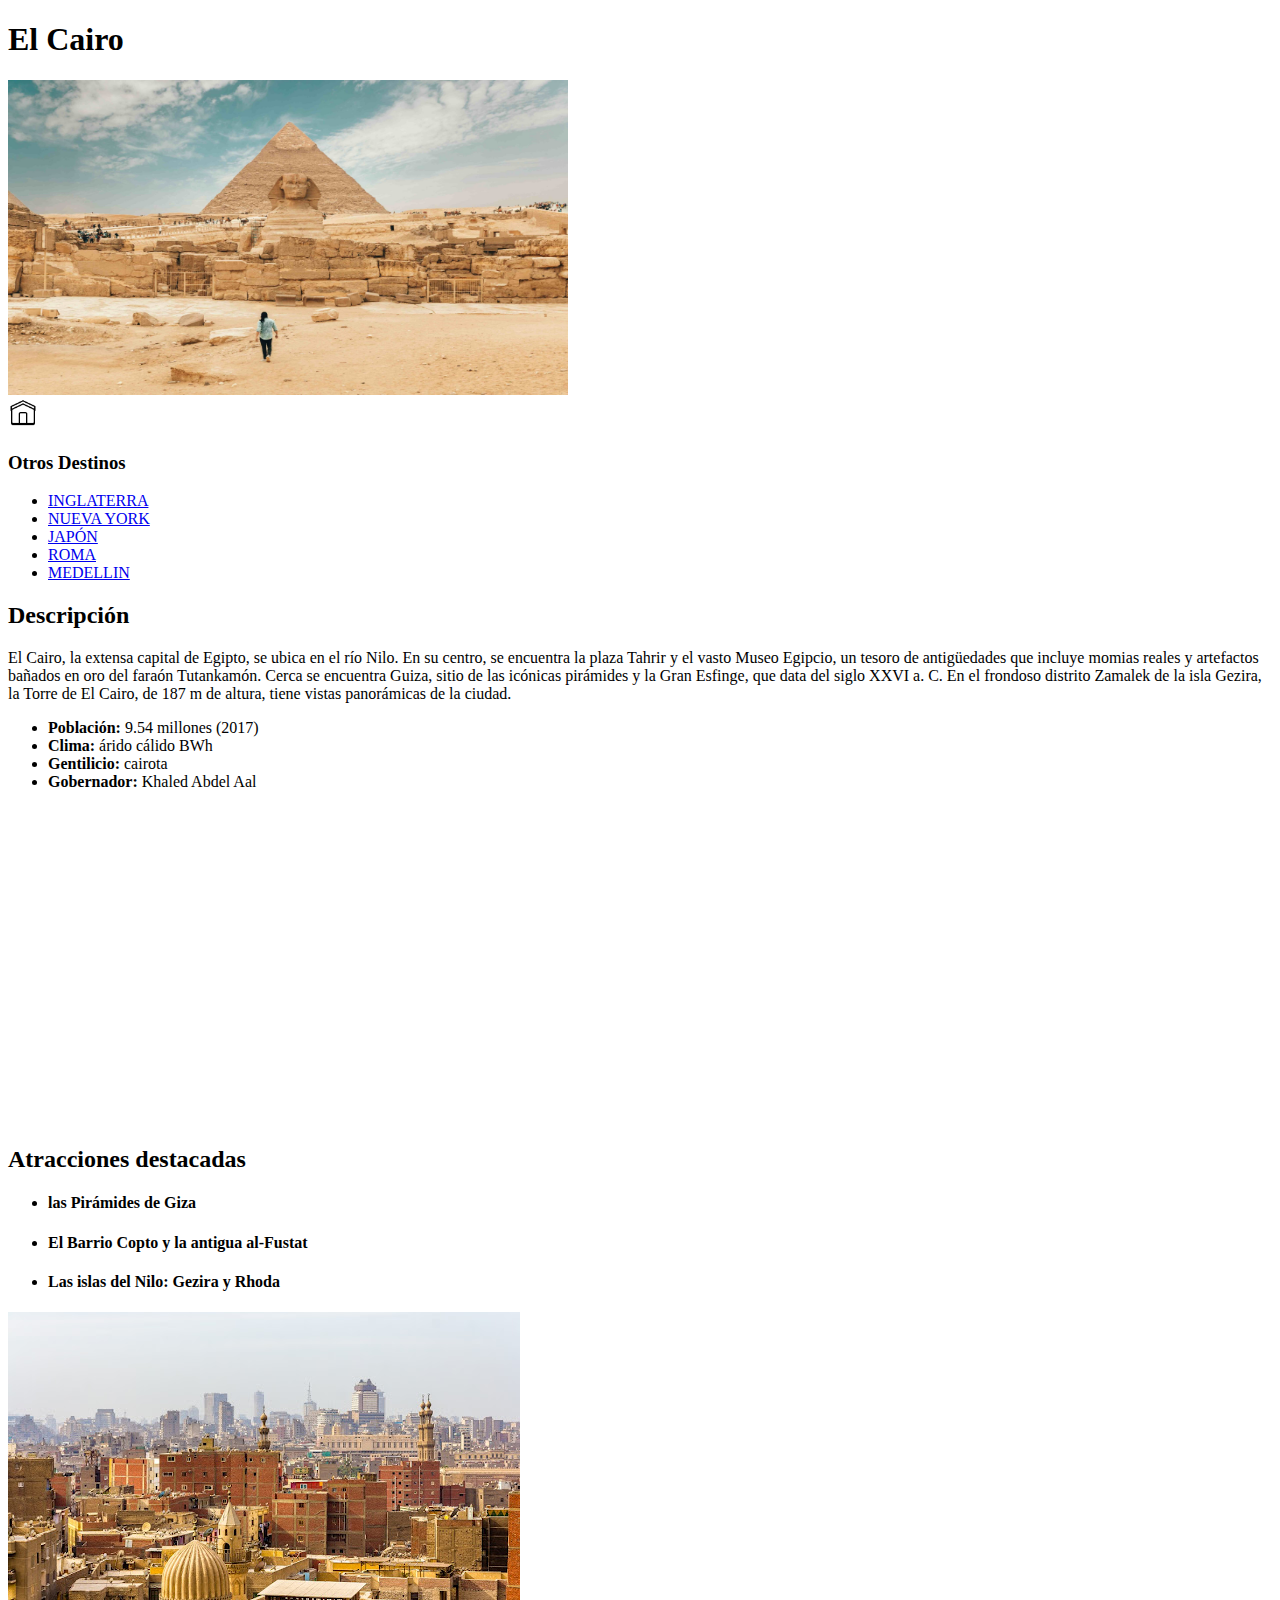
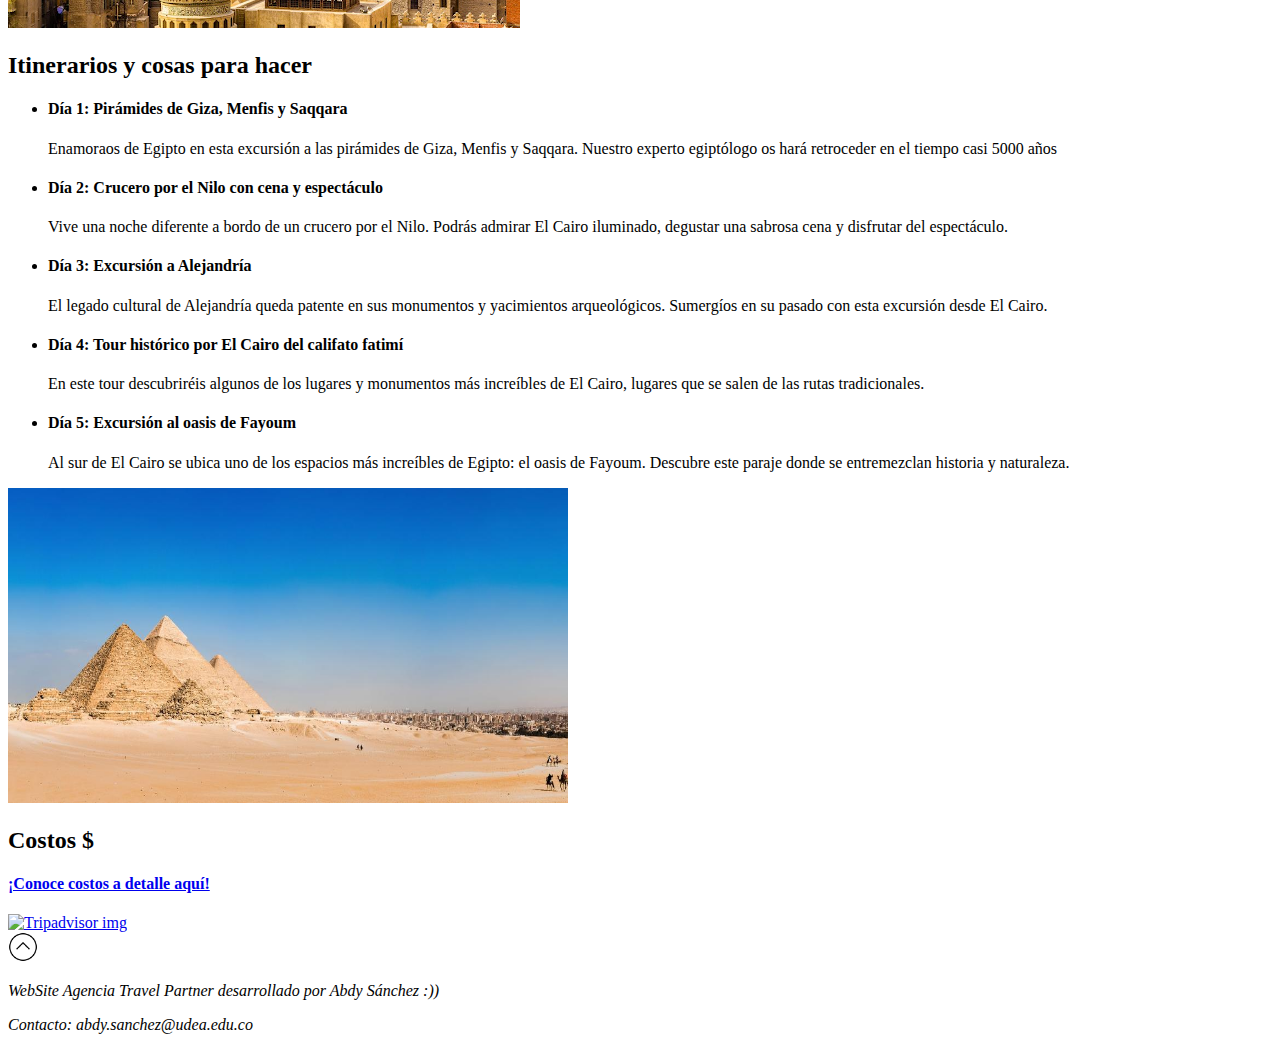
==== cairo.html @ 9dab3136 "Archivos HTML de Traverl Partners agency." ====
<!DOCTYPE html>

<html>

    <head>
        <meta charset="utf-8" />
        <meta name="author" content="Abdy Sánchez :))" />
        <link rel="icon" href="media/plane16.png" type="image/x-icon" />
        <title>𝐓𝐫𝐚𝐯𝐞𝐥 𝐏𝐚𝐫𝐭𝐧𝐞𝐫𝐬 • 𝐄𝐥 𝐂𝐚𝐢𝐫𝐨</title>
    </head>

    <body>

        <header>

            <h1 id="main-title-cairo">
                El Cairo
            </h1>

            <img src="media/cairo_def_image2.jpg" alt="Imagen Principal" width="560" height="315"/>

            <nav id="nav-menu">


                <a href="index.html" >

                    <img src="media/home.png" alt="icono volver al Home" width="30" height="30"/>

                </a>

                <h3>
                    Otros Destinos
                </h3>
    
                <ul id="destination-list">
    
                    <li>
                        <a href="england.html" >INGLATERRA</a>
                    </li>
    
                    <li>
                        <a href="new_york.html" >NUEVA YORK</a>
                    </li>
    
                    <li>
                        <a href="japan.html" >JAPÓN</a>
                    </li>
    
                    <li>
                        <a href="rome.html" >ROMA</a>
                    </li>  
                    
                    <li>
                        <a href="medellin.html" >MEDELLIN</a>
                    </li>
    
                </ul>
    
            </nav>

        </header>

        <main>

            <article id="tralev-spot-main-article">

                <section id="tralev-spot-description">

                    <h2>Descripción</h2>

                    <p>
                        El Cairo, la extensa capital de Egipto, se ubica en el río Nilo. En su centro, se encuentra la plaza Tahrir y el vasto Museo Egipcio, un tesoro de antigüedades que incluye momias reales y artefactos bañados en oro del faraón Tutankamón. Cerca se encuentra Guiza, sitio de las icónicas pirámides y la Gran Esfinge, que data del siglo XXVI a. C. En el frondoso distrito Zamalek de la isla Gezira, la Torre de El Cairo, de 187 m de altura, tiene vistas panorámicas de la ciudad.
                    </p>

                    <ul>
                        <li><b>Población:</b> 9.54 millones (2017) </li>
                        <li><b>Clima:</b> árido cálido BWh </li>
                        <li><b>Gentilicio:</b> cairota</li>
                        <li><b>Gobernador:</b> Khaled Abdel Aal</li>
                    </ul>

                    <iframe width="560" height="315" src="https://www.youtube.com/embed/2PMHKOFjPWc?si=Ej6J-ivl24QgMJMf" title="YouTube video player" frameborder="0" allow="accelerometer; autoplay; clipboard-write; encrypted-media; gyroscope; picture-in-picture; web-share" allowfullscreen></iframe>

                </section>
        

                <section id="tralev-spot-attractions">

                    <h2>Atracciones destacadas</h2>

                    <ul id="attraction-list">

                        <li>
                            <h4>las Pirámides de Giza</h4>
                        </li>

                        <li>
                            <h4>El Barrio Copto y la antigua al-Fustat</h4>
                        </li>

                        <li>
                            <h4>Las islas del Nilo: Gezira y Rhoda</h4>
                        </li>

                    </ul>

                </section>

                <section id="schedules">
                    
                    <img src="media/cairo_default_image.jpg" alt="Imagen de referencia"/>

                    <h2>Itinerarios y cosas para hacer</h2>

                    <ul>
                        <li>
                            <h4>Día 1: Pirámides de Giza, Menfis y Saqqara</h4>
                            <p>Enamoraos de Egipto en esta excursión a las pirámides de Giza, Menfis y Saqqara. Nuestro experto egiptólogo os hará retroceder en el tiempo casi 5000 años</p>
    
                        </li>
    
                        <li>
                            <h4>Día 2: Crucero por el Nilo con cena y espectáculo</h4>
                            <p>Vive una noche diferente a bordo de un crucero por el Nilo. Podrás admirar El Cairo iluminado, degustar una sabrosa cena y disfrutar del espectáculo.</p>
                        </li>
    
                        <li>
                            <h4>Día 3: Excursión a Alejandría</h4>
                            <p>El legado cultural de Alejandría queda patente en sus monumentos y yacimientos arqueológicos. Sumergíos en su pasado con esta excursión desde El Cairo.</p>
                        </li>
    
                        <li>
                            <h4>Día 4: Tour histórico por El Cairo del califato fatimí</h4>
                            <p>En este tour descubriréis algunos de los lugares y monumentos más increíbles de El Cairo, lugares que se salen de las rutas tradicionales.</p>
                        </li>
    
                        <li>
                            <h4>Día 5: Excursión al oasis de Fayoum</h4>
                            <p>Al sur de El Cairo se ubica uno de los espacios más increíbles de Egipto: el oasis de Fayoum. Descubre este paraje donde se entremezclan historia y naturaleza.</p>
                        </li>
                    </ul>
                    
                </section>

                <section id="prices">

                    <img src="media/cairo_def_image.jpg" alt="Imagen de referencia" width="560" height="315"/>

                    <h2>Costos $</h2>

                    <a href="https://www.tripadvisor.co/Tourism-g294201-Cairo_Cairo_Governorate-Vacations.html" target="_blank">
                        <h4>¡Conoce costos a detalle aquí!</h4>
                        <img src="https://play-lh.googleusercontent.com/VP7dyFAOH0A9c97u7ohKiwlvKlFvcbGKsVy06EIFGNg18qlP_XBt6aZaobIJj6O2wKs" alt="Tripadvisor img" width="100" height="100"/>
                    </a>
                    
                </section>

            </article>

        </main>

        <footer>

            <a href="#">
                <img src="media/arrowUp.png" alt="Volver arriba" width="30" height="30"/>
            </a>
    
            <p>
                <i>WebSite Agencia Travel Partner desarrollado por Abdy Sánchez :))</i> 
            </p>
            <p>
                <i>Contacto: abdy.sanchez@udea.edu.co</i>
            </p>
    
        </footer>

    </body>

</html>
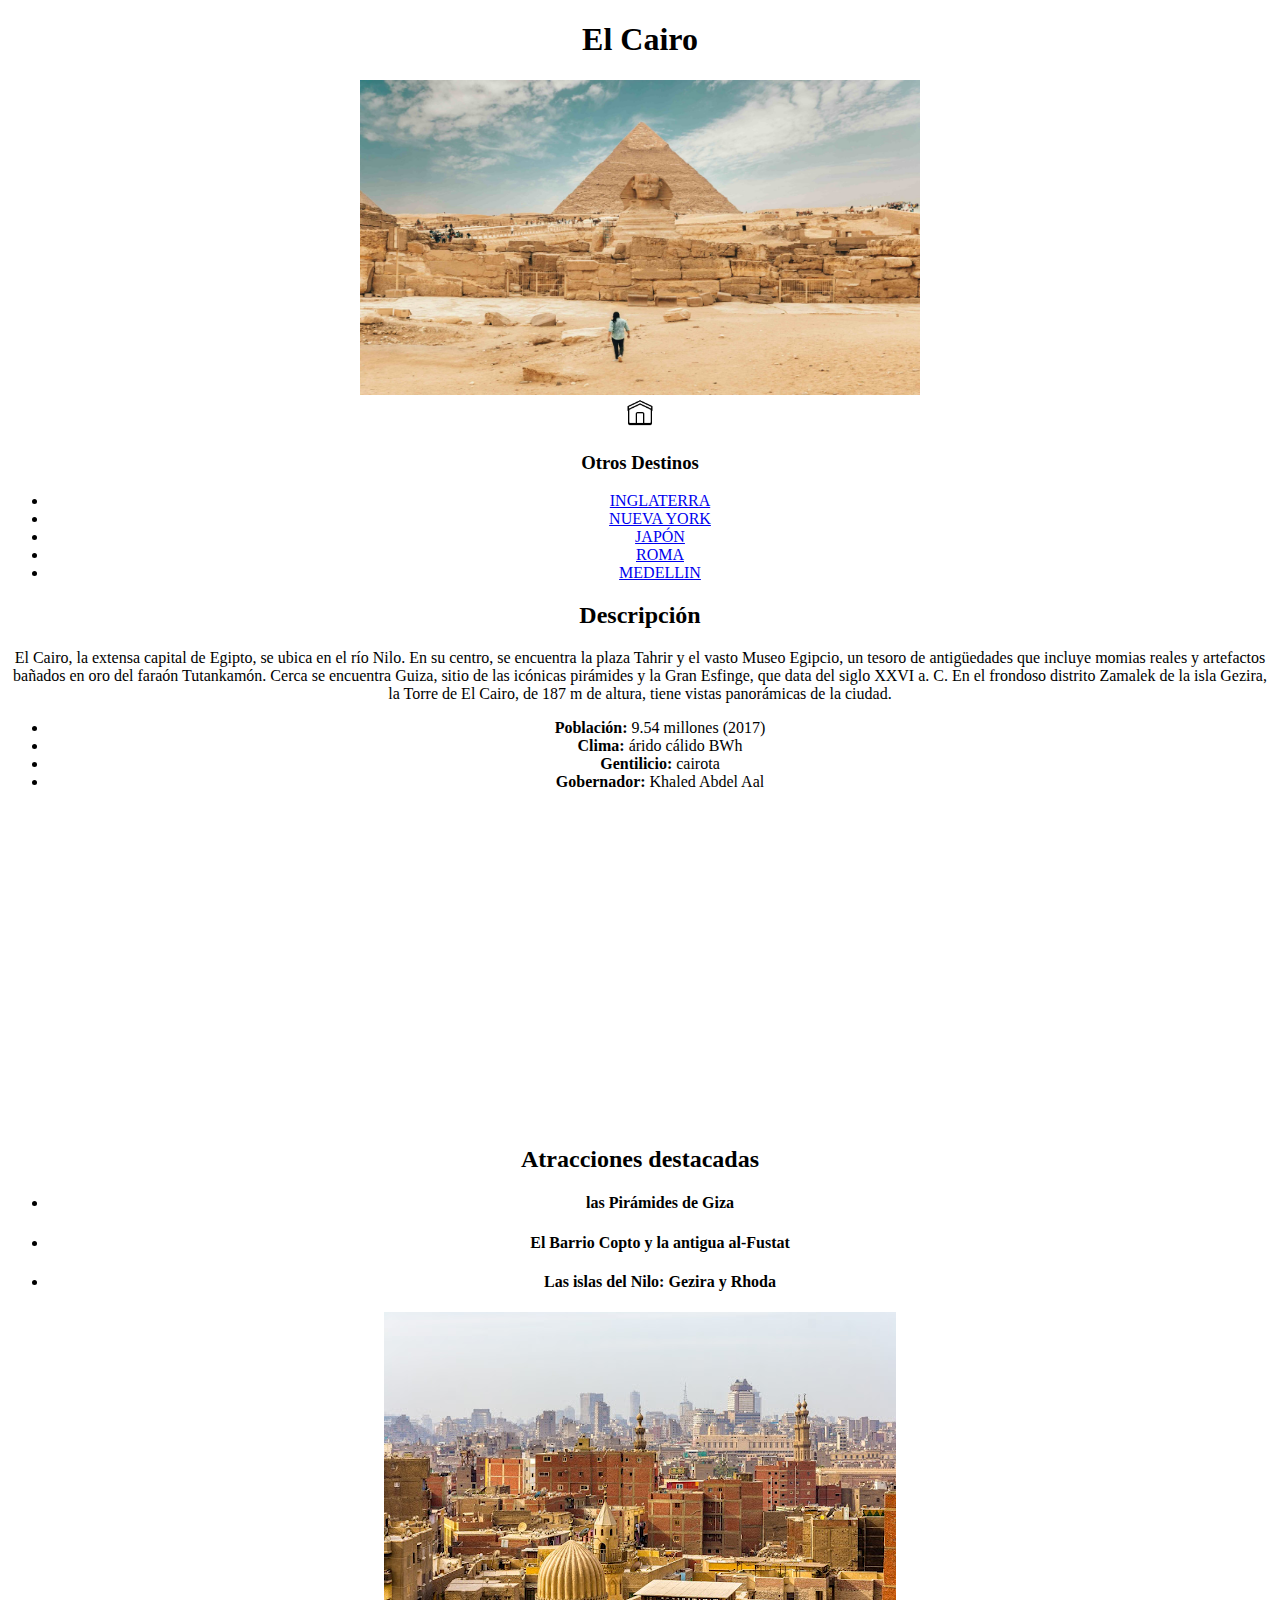
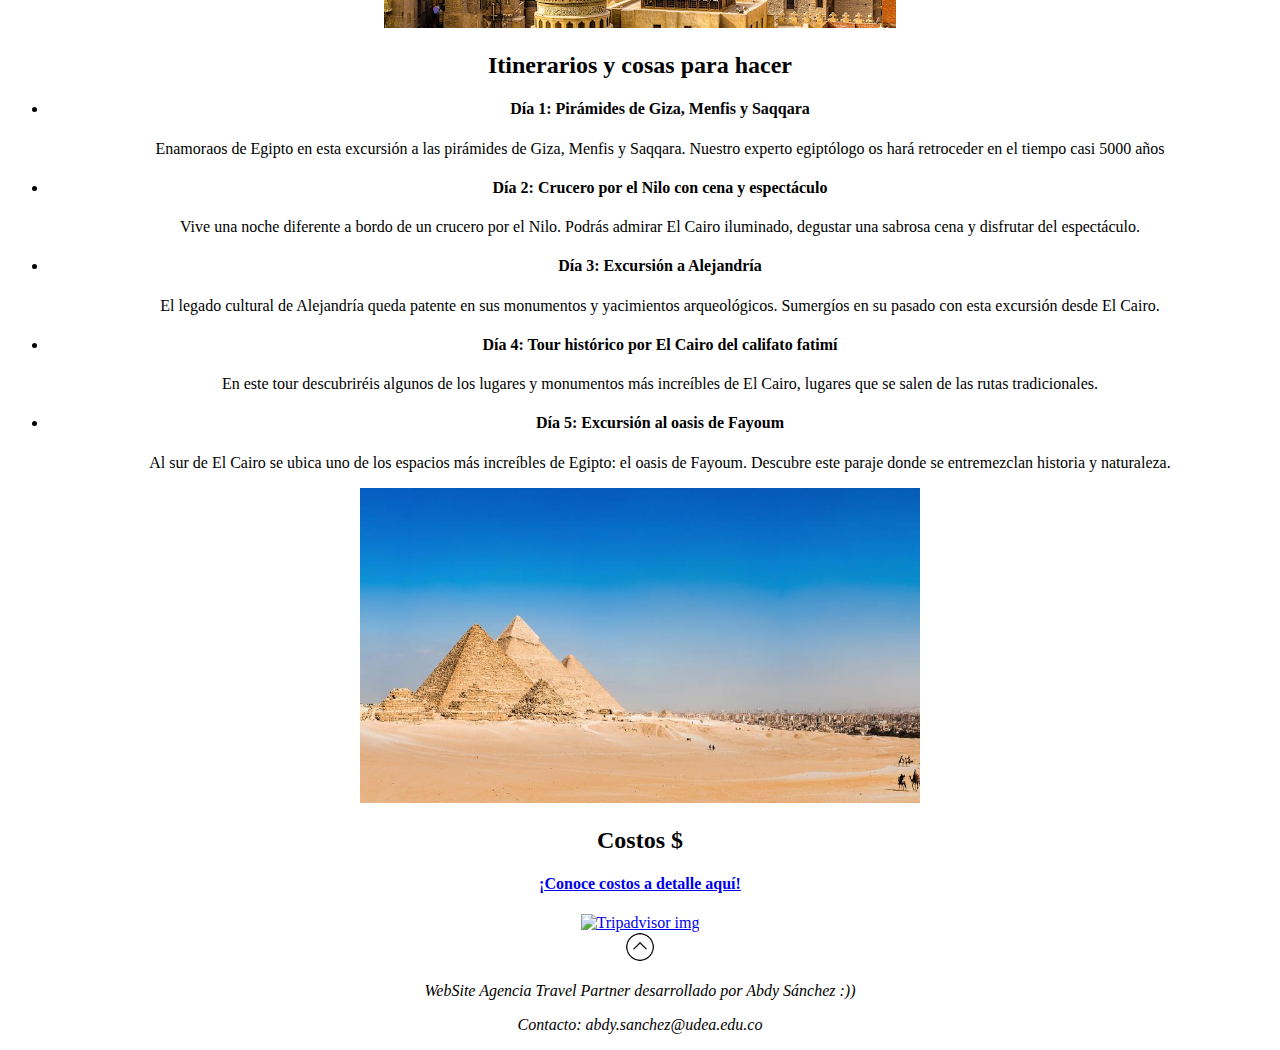
==== commit 07d3b1bb: "Avance CSS -> index" ====
--- a/cairo.html
+++ b/cairo.html
@@ -7,6 +7,8 @@
         <meta name="author" content="Abdy Sánchez :))" />
         <link rel="icon" href="media/plane16.png" type="image/x-icon" />
         <title>𝐓𝐫𝐚𝐯𝐞𝐥 𝐏𝐚𝐫𝐭𝐧𝐞𝐫𝐬 • 𝐄𝐥 𝐂𝐚𝐢𝐫𝐨</title>
+        <link rel="stylesheet" type="text/css" href="styles.css" />
+        
     </head>
 
     <body>
--- a/styles.css
+++ b/styles.css
@@ -0,0 +1,34 @@
+*{
+    text-align: center;
+}
+
+
+#main-aside-grid-container{
+
+    display: grid;
+    grid-template-columns: 2fr 1fr;
+    grid-template-rows: 2fr;
+    padding-top: 5%;
+
+}
+
+#main-aside-grid-container .ref-image{
+
+    height: auto; 
+    max-width: 100%;
+}
+
+#photo-grid-cointainer{
+
+    display: grid;
+    grid-gap: 10px;
+    grid-template-columns: 1fr 1fr;
+    grid-template-rows: 1fr 1fr 1fr;
+    padding: 0 2%;
+}
+
+#about-us p{
+
+    padding: 90% 10%;
+    
+}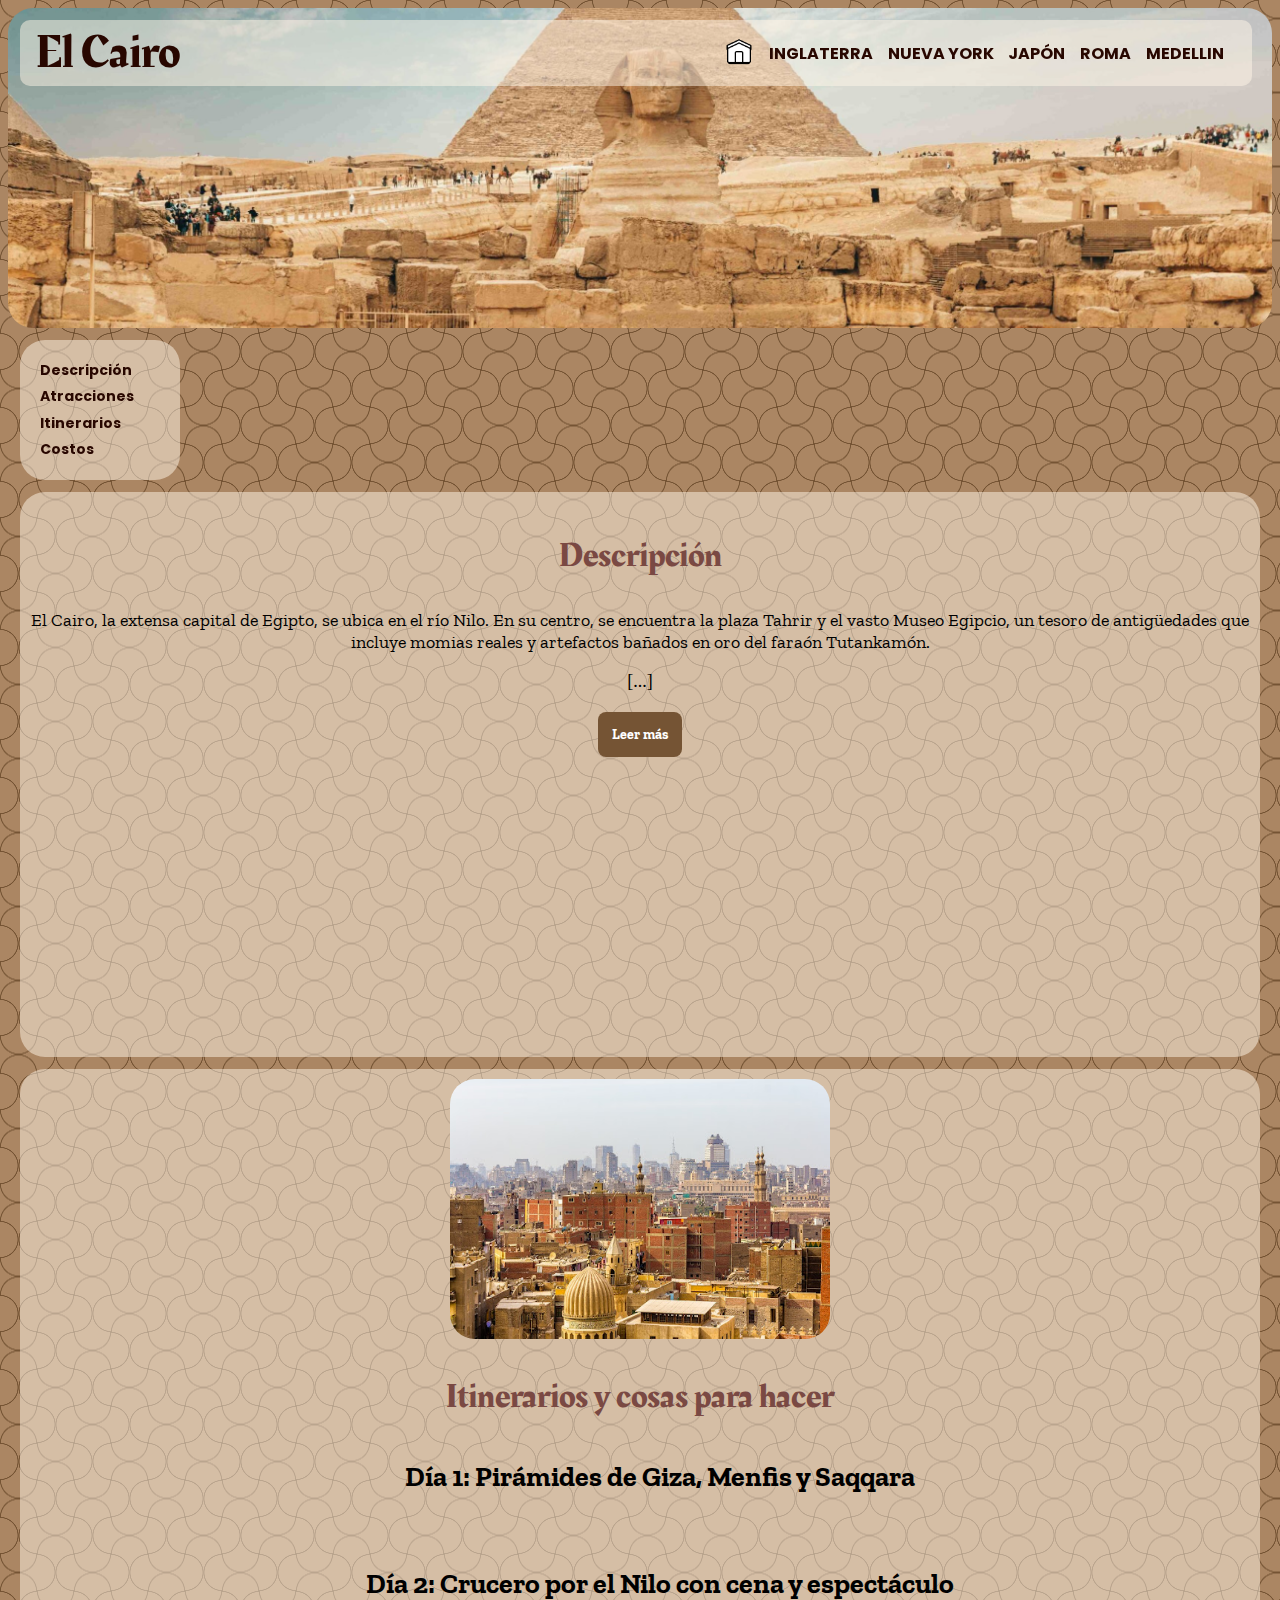
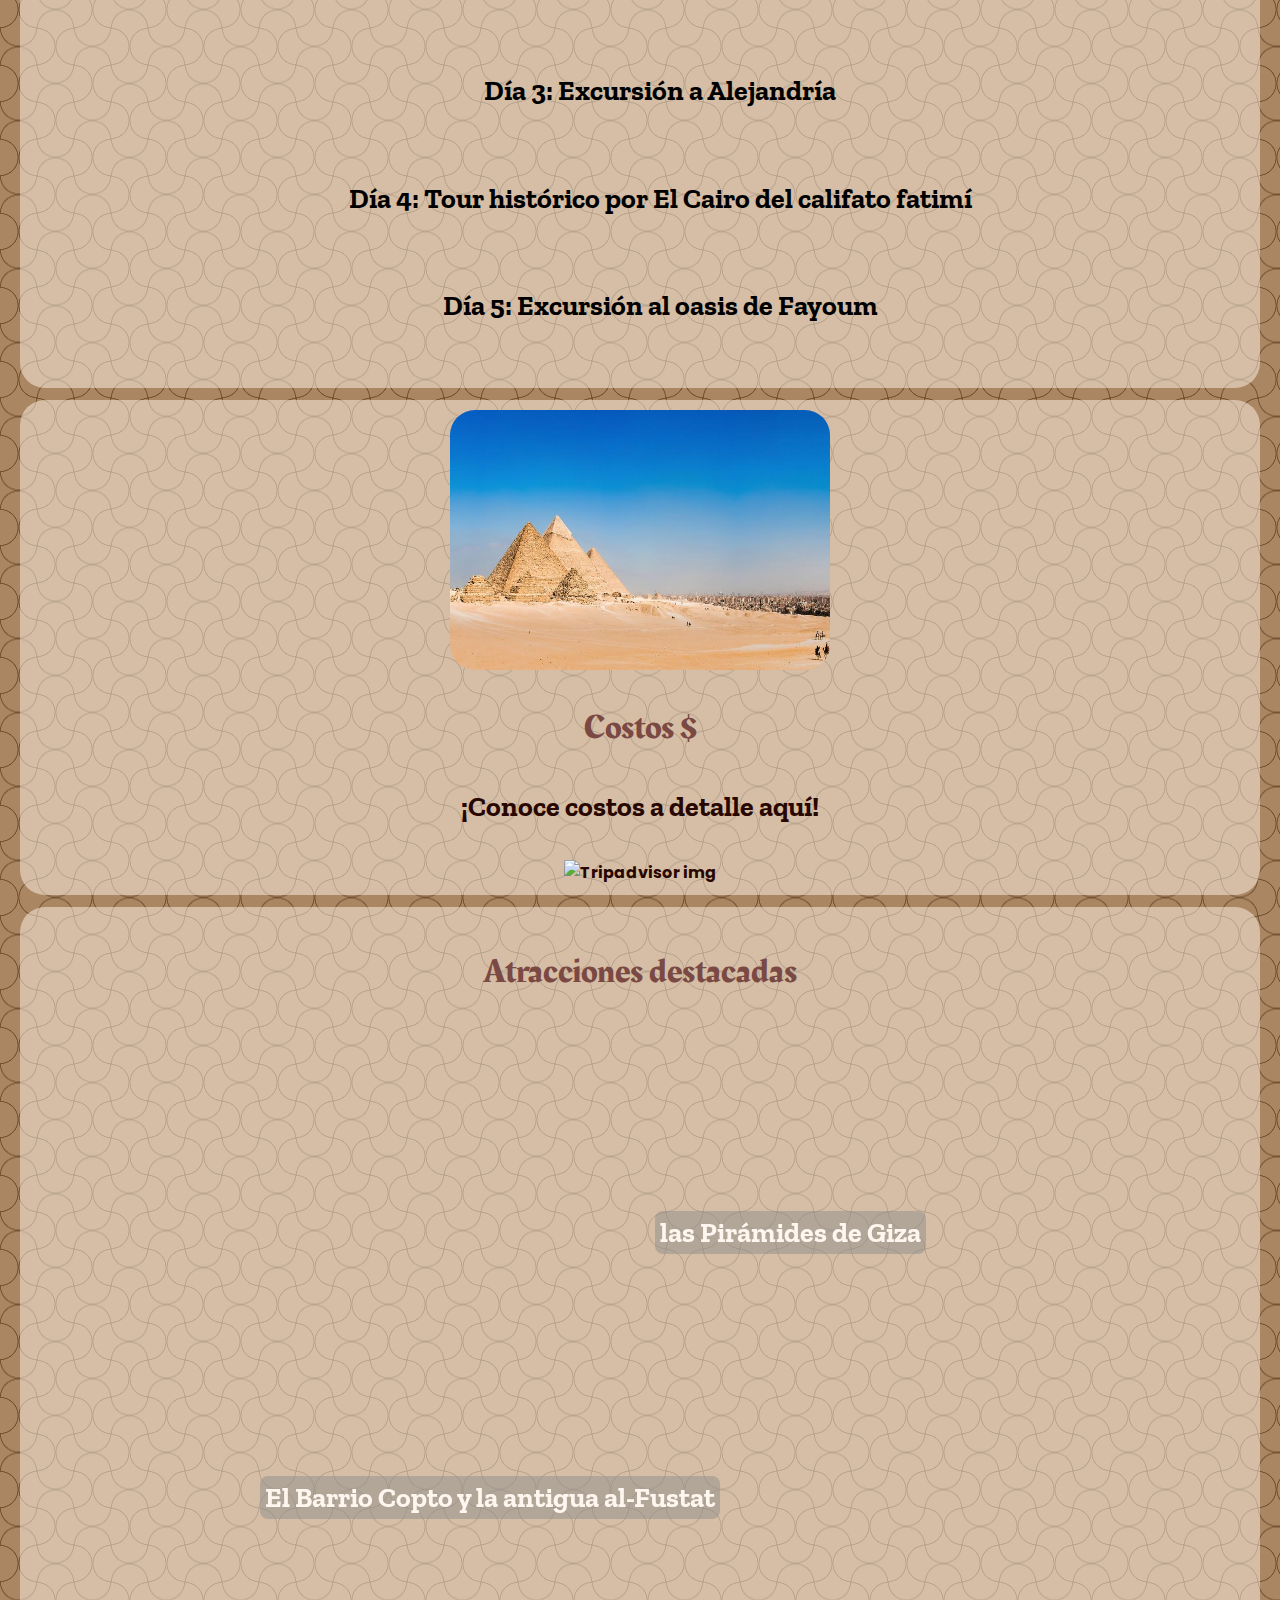
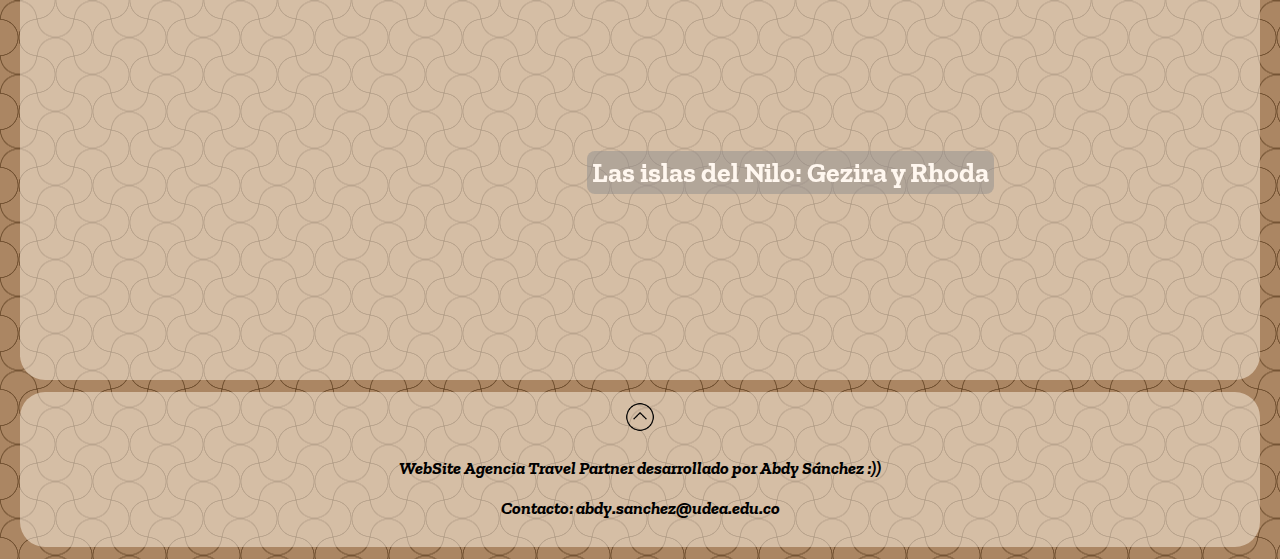
==== commit cb017e3b: "fvcking DONE :))" ====
--- a/cairo.html
+++ b/cairo.html
@@ -7,7 +7,11 @@
         <meta name="author" content="Abdy Sánchez :))" />
         <link rel="icon" href="media/plane16.png" type="image/x-icon" />
         <title>𝐓𝐫𝐚𝐯𝐞𝐥 𝐏𝐚𝐫𝐭𝐧𝐞𝐫𝐬 • 𝐄𝐥 𝐂𝐚𝐢𝐫𝐨</title>
-        <link rel="stylesheet" type="text/css" href="styles.css" />
+        <link rel="stylesheet" type="text/css" href="styles2.css" />
+
+        <link rel="preconnect" href="https://fonts.googleapis.com">
+        <link rel="preconnect" href="https://fonts.gstatic.com" crossorigin>
+        <link href="https://fonts.googleapis.com/css2?family=Rakkas&family=Poppins:ital,wght@0,100;0,200;0,300;0,400;0,500;0,600;0,700;0,800;0,900;1,100;1,200;1,300;1,400;1,500;1,600;1,700;1,800;1,900&family=Rowdies:wght@300;400;700&family=Zilla+Slab:ital,wght@0,300;0,400;0,500;0,600;0,700;1,300;1,400;1,500;1,600;1,700&display=swap" rel="stylesheet">
         
     </head>
 
@@ -15,130 +19,157 @@
 
         <header>
 
-            <h1 id="main-title-cairo">
-                El Cairo
-            </h1>
-
-            <img src="media/cairo_def_image2.jpg" alt="Imagen Principal" width="560" height="315"/>
-
-            <nav id="nav-menu">
-
-
-                <a href="index.html" >
-
-                    <img src="media/home.png" alt="icono volver al Home" width="30" height="30"/>
-
-                </a>
-
-                <h3>
-                    Otros Destinos
-                </h3>
-    
-                <ul id="destination-list">
-    
-                    <li>
-                        <a href="england.html" >INGLATERRA</a>
-                    </li>
-    
-                    <li>
-                        <a href="new_york.html" >NUEVA YORK</a>
-                    </li>
-    
-                    <li>
-                        <a href="japan.html" >JAPÓN</a>
-                    </li>
-    
-                    <li>
-                        <a href="rome.html" >ROMA</a>
-                    </li>  
-                    
-                    <li>
-                        <a href="medellin.html" >MEDELLIN</a>
-                    </li>
-    
+            <div id="header-banner">
+
+                <div id="header-banner-flex-container">
+
+                    <h1 id="main-title">
+                        El Cairo
+                    </h1>
+
+                    <nav id="nav-menu">
+
+
+                        <a href="index.html" >
+        
+                            <img src="media/home.png" alt="icono volver al Home"/>
+        
+                        </a>
+            
+                                <a href="england.html" >INGLATERRA</a>
+                                        
+                                
+                                <a href="new_york.html" >NUEVA YORK</a>
+                          
+
+                                <a href="japan.html" >JAPÓN</a>
+                          
+                          
+                                <a href="rome.html" >ROMA</a>
+                            
+                          
+                                <a href="medellin.html" >MEDELLIN</a>
+            
+                    </nav>
+
+                </div>
+    
+                <img src="media/cairo_def_image2.jpg" alt="Imagen Principal" />
+
+            </div>
+
+            
+
+        </header>
+
+        <main>
+
+            <aside id="sections-nav">
+                <ul>
+                    <li><a href="#tralev-spot-description">Descripción</a></li>
+                    <li><a href="#tralev-spot-attractions">Atracciones</a></li>
+                    <li><a href="#schedules">Itinerarios</a></li>
+                    <li><a href="#prices">Costos</a></li>                 
                 </ul>
-    
-            </nav>
-
-        </header>
-
-        <main>
+            </aside>
 
             <article id="tralev-spot-main-article">
 
+                
+
                 <section id="tralev-spot-description">
 
                     <h2>Descripción</h2>
 
-                    <p>
-                        El Cairo, la extensa capital de Egipto, se ubica en el río Nilo. En su centro, se encuentra la plaza Tahrir y el vasto Museo Egipcio, un tesoro de antigüedades que incluye momias reales y artefactos bañados en oro del faraón Tutankamón. Cerca se encuentra Guiza, sitio de las icónicas pirámides y la Gran Esfinge, que data del siglo XXVI a. C. En el frondoso distrito Zamalek de la isla Gezira, la Torre de El Cairo, de 187 m de altura, tiene vistas panorámicas de la ciudad.
-                    </p>
+                    <div class="container">
+
+                        <p class="original">
+                            El Cairo, la extensa capital de Egipto, se ubica en el río Nilo. En su centro, se encuentra la plaza Tahrir y el vasto Museo Egipcio, un tesoro de antigüedades que incluye momias reales y artefactos bañados en oro del faraón Tutankamón.
+                        </p>
+
+                        <span class="dots">[...]</span>
+
+                        <p class="extra">
+                            Cerca se encuentra Guiza, sitio de las icónicas pirámides y la Gran Esfinge, que data del siglo XXVI a. C. En el frondoso distrito Zamalek de la isla Gezira, la Torre de El Cairo, de 187 m de altura, tiene vistas panorámicas de la ciudad.
+                        </p>
+
+                        <ul class="extra">
+                            <li><b>Población:</b> 9.54 millones (2017) </li>
+                            <li><b>Clima:</b> árido cálido BWh </li>
+                            <li><b>Gentilicio:</b> cairota</li>
+                            <li><b>Gobernador:</b> Khaled Abdel Aal</li>
+                        </ul>
+
+                        <input type="checkbox" id="btn" />
+                        <label for="btn"></label>
+
+                    </div>
+
+                    <iframe style="margin-top: 40px;" width="560" height="315" src="https://www.youtube.com/embed/2PMHKOFjPWc?si=Ej6J-ivl24QgMJMf" title="YouTube video player" frameborder="0" allow="accelerometer; autoplay; clipboard-write; encrypted-media; gyroscope; picture-in-picture; web-share" allowfullscreen></iframe>
+
+                </section>
+
+                <section id="schedules">
+                    
+                    <img src="media/cairo_default_image.jpg" alt="Imagen de referencia"/>
+
+                    <h2>Itinerarios y cosas para hacer</h2>
 
                     <ul>
-                        <li><b>Población:</b> 9.54 millones (2017) </li>
-                        <li><b>Clima:</b> árido cálido BWh </li>
-                        <li><b>Gentilicio:</b> cairota</li>
-                        <li><b>Gobernador:</b> Khaled Abdel Aal</li>
-                    </ul>
-
-                    <iframe width="560" height="315" src="https://www.youtube.com/embed/2PMHKOFjPWc?si=Ej6J-ivl24QgMJMf" title="YouTube video player" frameborder="0" allow="accelerometer; autoplay; clipboard-write; encrypted-media; gyroscope; picture-in-picture; web-share" allowfullscreen></iframe>
-
-                </section>
-        
-
-                <section id="tralev-spot-attractions">
-
-                    <h2>Atracciones destacadas</h2>
-
-                    <ul id="attraction-list">
-
-                        <li>
-                            <h4>las Pirámides de Giza</h4>
-                        </li>
-
-                        <li>
-                            <h4>El Barrio Copto y la antigua al-Fustat</h4>
-                        </li>
-
-                        <li>
-                            <h4>Las islas del Nilo: Gezira y Rhoda</h4>
-                        </li>
-
-                    </ul>
-
-                </section>
-
-                <section id="schedules">
-                    
-                    <img src="media/cairo_default_image.jpg" alt="Imagen de referencia"/>
-
-                    <h2>Itinerarios y cosas para hacer</h2>
-
-                    <ul>
                         <li>
                             <h4>Día 1: Pirámides de Giza, Menfis y Saqqara</h4>
-                            <p>Enamoraos de Egipto en esta excursión a las pirámides de Giza, Menfis y Saqqara. Nuestro experto egiptólogo os hará retroceder en el tiempo casi 5000 años</p>
+                            <div class="expander">
+
+                                    <div class="expander-content">
+                                        Enamoraos de Egipto en esta excursión a las pirámides de Giza, Menfis y Saqqara. Nuestro experto egiptólogo os hará retroceder en el tiempo casi 5000 años
+                                    </div>
+                                  </div>
+                    
     
                         </li>
     
                         <li>
                             <h4>Día 2: Crucero por el Nilo con cena y espectáculo</h4>
-                            <p>Vive una noche diferente a bordo de un crucero por el Nilo. Podrás admirar El Cairo iluminado, degustar una sabrosa cena y disfrutar del espectáculo.</p>
+                            <div class="expander">
+
+                                    <div class="expander-content">
+                                        Vive una noche diferente a bordo de un crucero por el Nilo. Podrás admirar El Cairo iluminado, degustar una sabrosa cena y disfrutar del espectáculo.
+                                    </div>
+                                  </div>
+
                         </li>
     
                         <li>
                             <h4>Día 3: Excursión a Alejandría</h4>
-                            <p>El legado cultural de Alejandría queda patente en sus monumentos y yacimientos arqueológicos. Sumergíos en su pasado con esta excursión desde El Cairo.</p>
+                            <div class="expander">
+
+                                    <div class="expander-content">
+                                        El legado cultural de Alejandría queda patente en sus monumentos y yacimientos arqueológicos. Sumergíos en su pasado con esta excursión desde El Cairo.
+                                    </div>
+                                  </div>
+
                         </li>
     
                         <li>
                             <h4>Día 4: Tour histórico por El Cairo del califato fatimí</h4>
-                            <p>En este tour descubriréis algunos de los lugares y monumentos más increíbles de El Cairo, lugares que se salen de las rutas tradicionales.</p>
+                            <div class="expander">
+
+                                    <div class="expander-content">
+                                        En este tour descubriréis algunos de los lugares y monumentos más increíbles de El Cairo, lugares que se salen de las rutas tradicionales.
+                                    </div>
+                                  </div>
+
                         </li>
     
                         <li>
                             <h4>Día 5: Excursión al oasis de Fayoum</h4>
-                            <p>Al sur de El Cairo se ubica uno de los espacios más increíbles de Egipto: el oasis de Fayoum. Descubre este paraje donde se entremezclan historia y naturaleza.</p>
+                            <div class="expander">
+
+                                    <div class="expander-content">
+                                        Al sur de El Cairo se ubica uno de los espacios más increíbles de Egipto: el oasis de Fayoum. Descubre este paraje donde se entremezclan historia y naturaleza.
+                                    </div>
+                                  </div>
+
                         </li>
                     </ul>
                     
@@ -157,14 +188,41 @@
                     
                 </section>
 
+                <section id="tralev-spot-attractions">
+    
+                    <h2>Atracciones destacadas</h2>
+
+                    <div id="attraction-list">
+
+                        <div id="image-container1" style='background-image: url("https://cdn.pixabay.com/photo/2018/06/16/10/10/pyramid-3478575_1280.jpg");'>
+                            <h4>las Pirámides de Giza</h4>
+                        </div>
+
+                        <div id="image-container2" style='background-image: url("https://cdn.pixabay.com/photo/2017/01/14/20/55/cairo-1980350_1280.jpg");'>
+                            <h4>El Barrio Copto y la antigua al-Fustat</h4>
+                            
+                        </div>
+
+                        <div id="image-container3" style='background-image: url("https://cdn.pixabay.com/photo/2019/11/04/10/00/nile-river-4600719_1280.jpg");'>
+                            <h4>Las islas del Nilo: Gezira y Rhoda</h4>
+                            
+                        </div>
+
+                    </div>
+
+
+                </section>
+
             </article>
 
+            
+
         </main>
 
         <footer>
 
             <a href="#">
-                <img src="media/arrowUp.png" alt="Volver arriba" width="30" height="30"/>
+                <img id="arrow-up" src="media/arrowUp.png" alt="Volver arriba" width="30" height="30"/>
             </a>
     
             <p>
--- a/styles2.css
+++ b/styles2.css
@@ -0,0 +1,384 @@
+*{
+    text-align: center;
+}
+
+a{
+    font-family: "Poppins", sans-serif;
+    font-weight: 700;
+    font-style: Bold;
+    color: #280700;
+    text-decoration: none;
+    transition: font-size 0.5s;
+   
+    
+}
+
+a:hover{
+
+    color: #FFF7EF;
+    font-size: 24px;
+}
+
+#arrow-up{
+    transition: width 0.5s, height 0.5s;
+}
+
+#arrow-up:hover{
+
+    width: 45px ;
+    height: 45px ;
+}
+
+p, ul, li{
+
+    font-family: "Zilla Slab", serif;
+    font-weight: 400;
+    font-style: light;
+    font-size: 18px;
+
+      
+}
+
+h4{
+    font-family: "Zilla Slab", serif;
+    font-weight: 700;
+    font-style: Bold;
+    font-size: 28px;
+}
+
+h5{
+    font-family: "Zilla Slab", serif;
+    font-weight: 700;
+    font-style: Bold;
+    font-size: 18px;
+}
+
+p i{
+
+    font-family: "Zilla Slab", serif;
+    font-weight: 700;
+    font-style: Bold;
+    font-size: 18px;
+}
+
+
+body{
+      
+    background:
+      radial-gradient(35.36% 35.36% at 100% 25%,#0000 66%,#755434 68% 70%,#0000 72%) 37px 37px/calc(2*37px) calc(2*37px),
+      radial-gradient(35.36% 35.36% at 0    75%,#0000 66%,#755434 68% 70%,#0000 72%) 37px 37px/calc(2*37px) calc(2*37px),
+      radial-gradient(35.36% 35.36% at 100% 25%,#0000 66%,#755434 68% 70%,#0000 72%) 0 0/calc(2*37px) calc(2*37px),
+      radial-gradient(35.36% 35.36% at 0    75%,#0000 66%,#755434 68% 70%,#0000 72%) 0 0/calc(2*37px) calc(2*37px),
+      repeating-conic-gradient(#ab8663 0 25%,#0000 0 50%) 0 0/calc(2*37px) calc(2*37px),
+      radial-gradient(#0000 66%,#755434 68% 70%,#0000 72%) 0 calc(37px/2)/37px 37px
+      #ab8663;
+
+
+}
+
+footer{
+
+    margin: 12px;
+    padding: 10px;
+    background-color: rgba(255, 246,231, 0.5);
+    border-radius: 25px;
+ 
+}
+
+
+#header-banner-flex-container{
+
+    display: flex;
+    margin: 12px;
+    padding: 8px;
+    background-color: rgba(255, 246,231, 0.5);
+    border-radius: 10px;
+    align-items: center;
+    height: 50px;
+    width: 95%;
+
+    position: fixed;
+    z-index: 10;
+}
+
+
+#main-title{
+
+    font-family: "Rakkas", serif;
+    font-weight: 400;
+    font-style: normal;
+    font-size: 46px;
+    color: #280700;
+    padding: 8px;
+
+}
+
+#header-banner img{
+
+    display: block;
+    width: 100%;
+    height: 320px;
+    object-fit: cover;
+    object-position: 20% 40%;
+    border-radius: 25px;
+}
+
+#nav-menu{
+
+    display: flex;
+    align-items: center;
+    justify-content: space-between;
+    width: 500px;
+    padding-right: 20px;
+    
+}
+
+#nav-menu img{
+
+    transition: width 0.5s, height 0.5s;
+    width: 30px ;
+    height: 30px ; 
+    
+}
+
+#nav-menu img:hover{
+
+    width: 45px ;
+    height: 45px ;
+}
+
+#header-banner-flex-container{
+
+    display: flex;
+    justify-content: space-between;
+    
+}
+
+h2{
+
+    font-family: "Rakkas", serif;
+    font-weight: 400;
+    font-style: normal;
+    font-size: 34px;
+    color: #7A4943;
+
+}
+
+section{
+    margin: 12px;
+    padding: 10px;
+    background-color: rgba(255, 246,231, 0.5);
+    border-radius: 25px;
+}
+
+
+aside{
+
+    position: sticky;
+    top: 100px;
+    width: 220px;
+}
+
+
+#tralev-spot-description{
+    
+    height:fit-content ;
+}
+
+
+#tralev-spot-attractions{
+
+   
+    height:fit-content ;
+}
+
+#schedules{
+    
+    height:fit-content ;
+}
+
+ul{
+    list-style-type: none;
+}
+
+li a{
+    display: block;
+    
+}
+
+aside ul li a{ 
+    text-align: left;
+    font-size: 14px;
+}
+
+aside ul li a:hover{
+    font-size: 20px;
+}
+
+
+aside ul{
+
+    display: flex;
+    justify-content: space-between;
+    flex-direction:column;
+    margin: 12px;
+    padding: 20px;
+    background-color: rgba(255, 246,231, 0.5);
+    border-radius: 25px;
+    height: 100px;
+    width: 120px;
+
+    
+}
+
+iframe, section img[alt$="referencia"]{
+
+    border-radius: 25px;
+
+    width:380px;
+    height:260px;
+    
+
+}
+
+#prices ul{
+
+    display: flex;
+
+    justify-content: space-between;
+    flex-direction: column;
+ 
+}
+
+#prices{
+
+  
+    height:fit-content ;
+}
+
+#attraction-list{
+
+    display: flex;
+    justify-content: space-around;
+    flex-direction: column;
+    align-items: center;
+    
+    height: fit-content;
+}
+
+#tralev-spot-attractions h4{
+
+    color: #FFF7EF;
+    background-color: rgba(143, 142, 141, 0.5);
+    border-radius: 8px;
+    padding: 5px;
+}
+
+div[id^="image-container"]{
+
+    width: 460px;
+    height: 315px;
+
+    display: flex;
+    align-items: center;
+    justify-content: center;
+    border-radius: 28px;
+    background-size:cover;
+    background-position:center;
+
+}
+
+#image-container1{
+
+    position: relative;
+    top: 50px;
+    left: 150px;
+    z-index: 4;
+}
+
+#image-container2{
+
+    position: relative;
+    top: -0px;
+    left: -150px;
+ 
+    z-index: 3;
+}
+
+#image-container3{
+
+    position: relative;
+    top: -40px;
+    left: 150px;
+
+    z-index: 2;
+}
+
+#image-container4{
+
+    position: relative;
+    top: -80px;
+    left: -150px;
+    z-index: 1;
+}
+
+
+.extra {
+    display: none;
+}
+
+  input[type="checkbox"] {
+    height: 2em;
+    display: block;
+    appearance: none;
+  }
+  label {
+
+    font-family: "Zilla Slab", serif;
+    font-weight: 800;
+    font-style: light;
+    font-size: 14px;
+
+    position: relative;
+    padding: 1em;
+    background-color: #755434;
+    color: #ffffff;
+    cursor: pointer;
+    border-radius: 8px;
+  }
+  label:before {
+    content: "Leer más";
+  }
+
+.dots{
+    font-size: 18px;
+}
+
+  input[type="checkbox"]:checked ~ label:before {
+    content: "Leer menos";
+  }
+  .dots:has(~ input[type="checkbox"]:checked) {
+    display: none;
+  }
+  .extra:has(~ input[type="checkbox"]:checked) {
+    display: inline;
+  }
+
+
+.expander {
+display: grid;
+grid-template-rows: 0fr;
+overflow: hidden;
+transition: grid-template-rows 1s;
+}
+.expander-content {
+min-height: 0;
+padding-right: 20px;
+}
+
+h4:hover + .expander{
+    grid-template-rows: 1fr;
+  }
+
+
+
